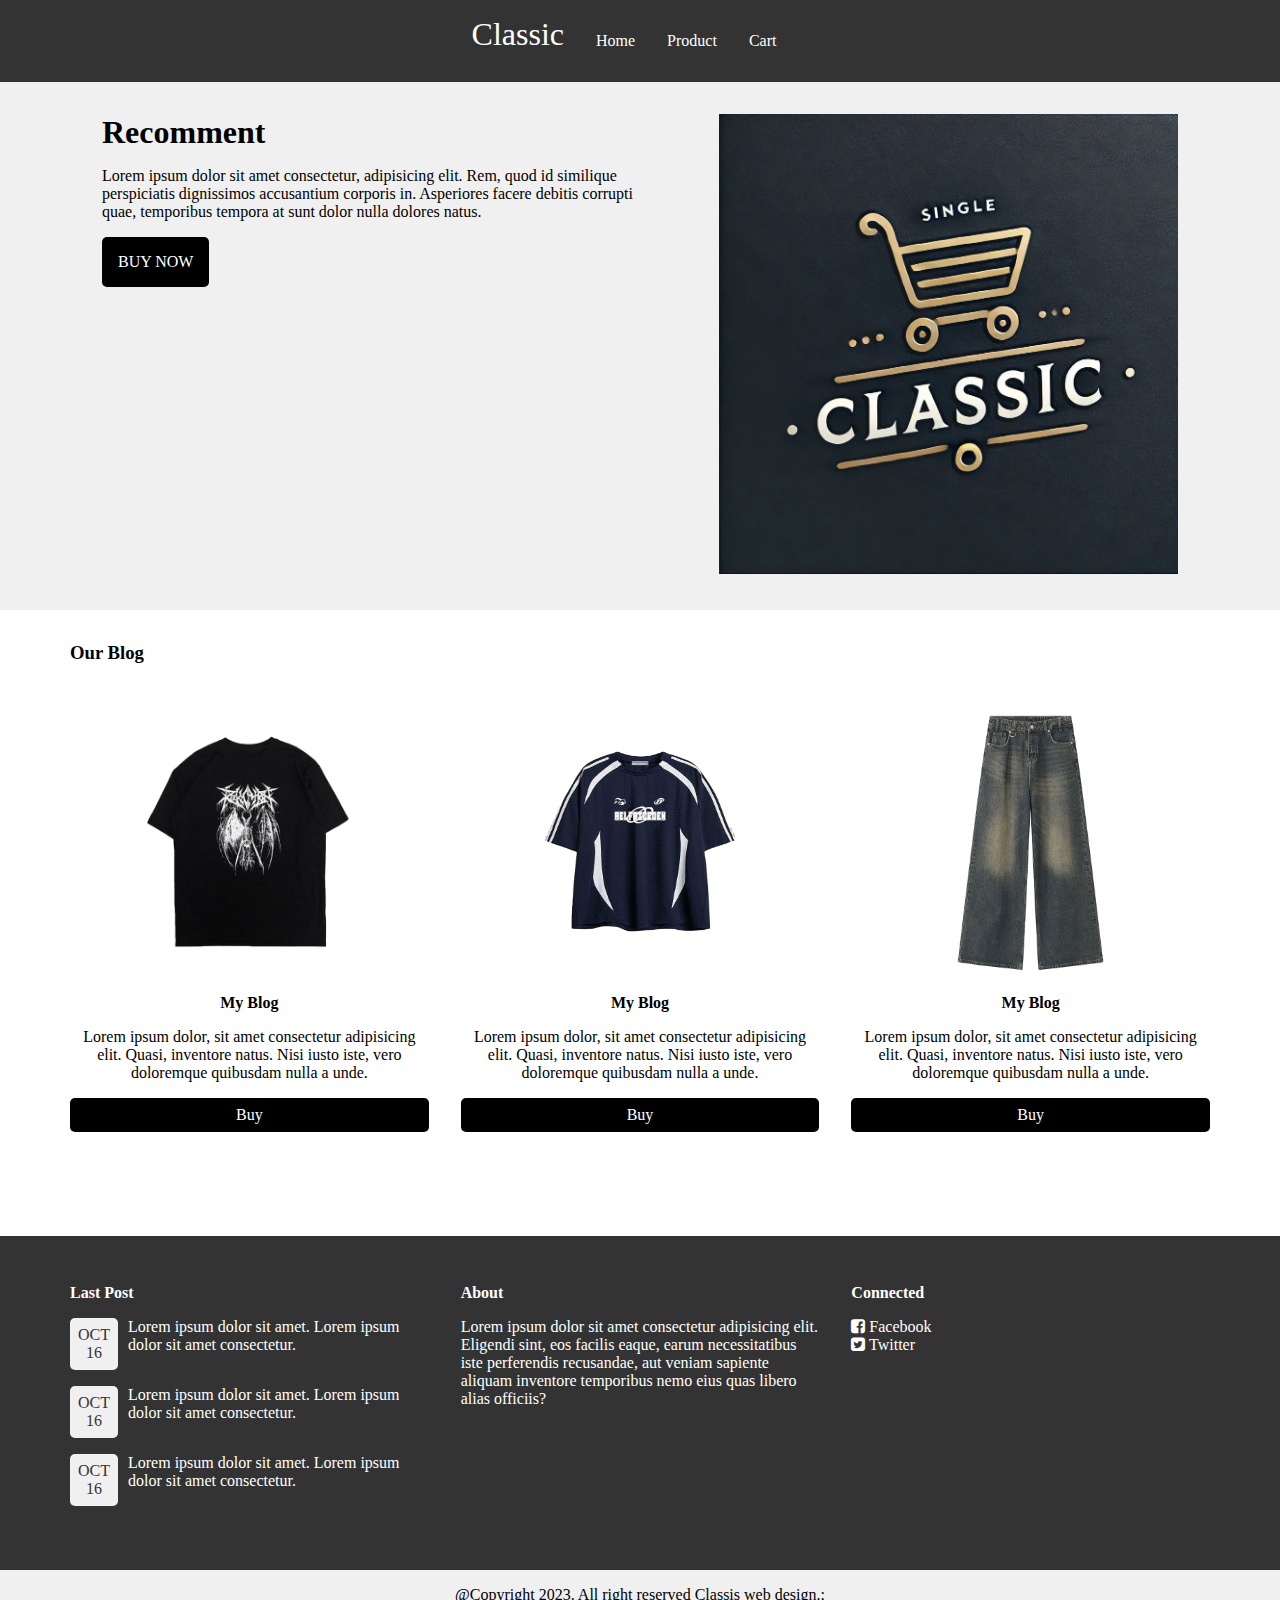
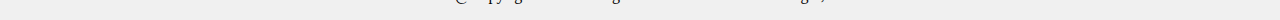
==== index.html @ e60a8cf4 "Add files via upload" ====
<!DOCTYPE html>
<html lang="en">
<head>
    <meta charset="UTF-8">
    <meta name="viewport" content="width=device-width, initial-scale=1.0">
    <title>Classic Shop</title>
    <link rel="icon" href="image/Screenshot 2024-10-09 215412.png" type="image/png">
    <link rel="stylesheet" href="styles.css">
    <link rel="Home" href="Home.html">

    <link rel="stylesheet" href="style.css">
    <link rel="stylesheet" href="https://cdnjs.cloudflare.com/ajax/libs/font-awesome/4.7.0/css/font-awesome.min.css">
</head>
<body>
    <nav>
    <div class="container">
        <div class="nav-con">
        <div class="logo" >
            <a href="index.html">Classic</a>
        </div>
        <ul class="menu">
            <li><a href="index.html"> Home </a></li>
            <li><a href="Product.html"> Product </a></li>
            <li><a href="Cart.html"> Cart </a></li>
        </ul>
        </div>
    </div>
    </nav>

    <section class="hero">
        <div class="container">
            <div class="hero-con">
                <div class="hero-info">
                    <h3>Recomment</h3>
                    <p>Lorem ipsum dolor sit amet consectetur, adipisicing elit. Rem, quod id similique perspiciatis dignissimos accusantium corporis in. Asperiores facere debitis corrupti quae, temporibus tempora at sunt dolor nulla dolores natus.</p>
                    <a href="#" class="hero-btn"> BUY NOW </a>
                </div>

                <div class="hero-img">
                    <img src="image/Screenshot 2024-10-09 215412.png">
                </div>
            </div>
        </div>
    </section>

    <section class="blog">
        <div class="container">
            <div class="blog-title">
                <h3> Our Blog </h3>
            </div>
            <div class="blog-con">
                <div class="blog-item">
                    <img src="image/shop01-Photoroom.png" alt="centered image">
                    <h4> My Blog </h4>
                    <p>Lorem ipsum dolor, sit amet consectetur adipisicing elit. Quasi, inventore natus. Nisi iusto iste, vero doloremque quibusdam nulla a unde.</p>
                    <a href="#" class="blog-btn"> Buy </a>                      
                </div>

                <div class="blog-item">
                    <img src="image/shop04-Photoroom.png" alt="">
                    <h4> My Blog </h4>
                    <p>Lorem ipsum dolor, sit amet consectetur adipisicing elit. Quasi, inventore natus. Nisi iusto iste, vero doloremque quibusdam nulla a unde.</p>
                    <a href="#" class="blog-btn"> Buy </a>                      
                </div>

                <div class="blog-item">
                    <img src="image/Cart02-Photoroom.png" alt="">
                    <h4> My Blog </h4>
                    <p>Lorem ipsum dolor, sit amet consectetur adipisicing elit. Quasi, inventore natus. Nisi iusto iste, vero doloremque quibusdam nulla a unde.</p>
                    <a href="#" class="blog-btn"> Buy </a>                      
                </div>
            </div>
        </div>
    </section>

    <div class="footer-top">
        <div class="container">
            <div class="footer-top-con">
                <div class="footer-top-item">
                    <h4>Last Post</h4>
                    <div class="footer-top-item-con">
                        <div class="date">
                            OCT <br>
                            16
                        </div>
                        <div class="info">
                            <span class="info-title">Lorem ipsum dolor sit amet.</span>
                            <span class="info-desc">Lorem ipsum dolor sit amet consectetur.</span>
                        </div>
                    </div>

                    <div class="footer-top-item-con">
                        <div class="date">
                            OCT <br>
                            16
                        </div>
                        <div class="info">
                            <span class="info-title">Lorem ipsum dolor sit amet.</span>
                            <span class="info-desc">Lorem ipsum dolor sit amet consectetur.</span>
                        </div>
                    </div>

                    <div class="footer-top-item-con">
                        <div class="date">
                            OCT <br>
                            16
                        </div>
                        <div class="info">
                            <span class="info-title">Lorem ipsum dolor sit amet.</span>
                            <span class="info-desc">Lorem ipsum dolor sit amet consectetur.</span>
                        </div>
                    </div>
                </div>
                <div class="footer-top-item">
                    <h4> About </h4>
                    <p>Lorem ipsum dolor sit amet consectetur adipisicing elit. Eligendi sint, eos facilis eaque, earum necessitatibus iste perferendis recusandae, aut veniam sapiente aliquam inventore temporibus nemo eius quas libero alias officiis?</p>
                </div>
                <div class="footer-top-item">
                    <h4> Connected </h4>
                    <p><i class="fa fa-facebook-square" aria-hidden="true"></i> Facebook</p>
                    <p><i class="fa fa-twitter-square" aria-hidden="true"></i> Twitter</p>
                </div>
            </div>
        </div>
    </div>

    <div class="footer-buttom">
        <p>@Copyright 2023. All right reserved Classis web design.; </p>
    </div>

</body>
</html>
---- style.css ----
* {
    margin: 0;
    padding: 0;
    box-sizing: border-box;
}

.container {
    max-width: 1140px;
    margin: 0 auto;
}

nav {
    padding: 1rem;
    background-color: #333;
    display: flex;
    justify-content: space-between;
}

.nav-con{
    display: flex;
    justify-content: space-between;
}

.logo a {
    font-size: 2rem;
    color: white;
    text-decoration: none;
}

.menu{
    display: flex;
    padding: 1rem ;
    list-style: none;
    align-items: center;
}

.menu li {
    margin: 0 1rem;

}

.menu li a {
    color: white;
    font-size: 1rem;
    text-decoration: none;
}

.hero {
    background-color: #f0f0f0;
}

.hero-con {
    display: flex;
}

.hero-info {
    width: 100%;
    padding: 2rem;
}

.hero-info h3 {
    font-size: 2rem;
}

.hero-info p {
    margin: 1rem 0;
}

.hero-info .hero-btn {
    display: inline-block;
    background-color: black;
    color: white;
    padding: 1rem;
    border-radius: 5px;
    text-decoration: none;

}

.hero-img img {
    width: 100%;
    padding: 2rem;
}

.blog-con {
    display: grid;
    grid-template-columns: 1fr 1fr 1fr;
    column-gap: 2rem;
}

.blog-title {

    margin: 2rem 0;
}

.blog-title h2{
    text-align: center;
}

.blog-item img {

    height: 55%;
    width: 70%;
}

.blog-item h4 {
    margin-top: 1rem;
    text-align: center;
}

.blog-item p {
    margin: 1rem 0;
}
.blog-item{
    text-align: center;
    margin: 1rem 0;
}

.blog-item a {
    /* display: inline-block;
    color: #fff;
    background-color: black;
    padding:  0.5rem 1rem;
    text-decoration: none;
    border-radius: 5px; */
    display: flex;
    flex-direction: column; 
    align-items: center; 
    text-align: center;
    color: #fff;
    background-color: black;
    padding: 0.5rem 1rem;
    text-decoration: none;
    border-radius: 5px;
}

.cart-container {
    width: 80%;
    max-width: 800px;
    background-color: #fff;
    padding: 20px;
    border-radius: 10px;
    box-shadow: 0 0 10px rgba(0, 0, 0, 0.1);
  }
  
h1 {
    text-align: center;
    margin-bottom: 20px;
    color: #333;
}
  
.cart-item {
    display: flex;
    align-items: center;
    margin-bottom: 15px;
    border-bottom: 1px solid #ddd;
    padding-bottom: 10px;
}
  
.cart-item img {
    width: 100px;
    height: 100px;
    margin-right: 15px;
    border-radius: 5px;
}
  
.item-details h3 {
    margin-bottom: 5px;
    color: #333;
}
  
.item-details p {
    margin-bottom: 5px;
    color: #666;
}
  
.item-details input {
    width: 50px;
    margin-top: 5px;
    margin-right: 10px;
}
  
.remove-btn {
    background-color: #ff4d4d;
    color: white;
    border: none;
    padding: 5px 10px;
    border-radius: 5px;
    cursor: pointer;
    transition: background-color 0.3s ease;
}
  
.remove-btn:hover {
    background-color: #e60000;
}
  
.cart-total {
    text-align: right;
    margin-top: 20px;
}
  
.checkout-btn {
    background-color: #4CAF50;
    color: white;
    border: none;
    padding: 10px 20px;
    border-radius: 5px;
    cursor: pointer;
    transition: background-color 0.3s ease;
}
  
.checkout-btn:hover {
    background-color: #45a049;
}

.footer-top {
    margin-top: 2rem;
    padding: 3rem;
    background-color: #333;
    color: #fff; 
}

.footer-top-con {
    display: grid;
    grid-template-columns: 1fr 1fr 1fr;
    column-gap: 2rem;
}

.footer-top-item-con {
    display: flex;
    margin: 1rem 0;
}

.footer-top-item-con .date{
    background-color: #f0f0f0;
    color: #333;
    padding: 0.5rem;
    border-radius: 5px;
    text-align: center;
    margin-right: 10px;
}

.footer-top-item:nth-child(2) h4 {
    margin-bottom: 1rem;
}

.footer-top-item:nth-child(3) h4 {
    margin-bottom: 1rem;
}

.footer-buttom {
    background-color: #f0f0f0;
    padding: 1rem;
    text-align: center;
}
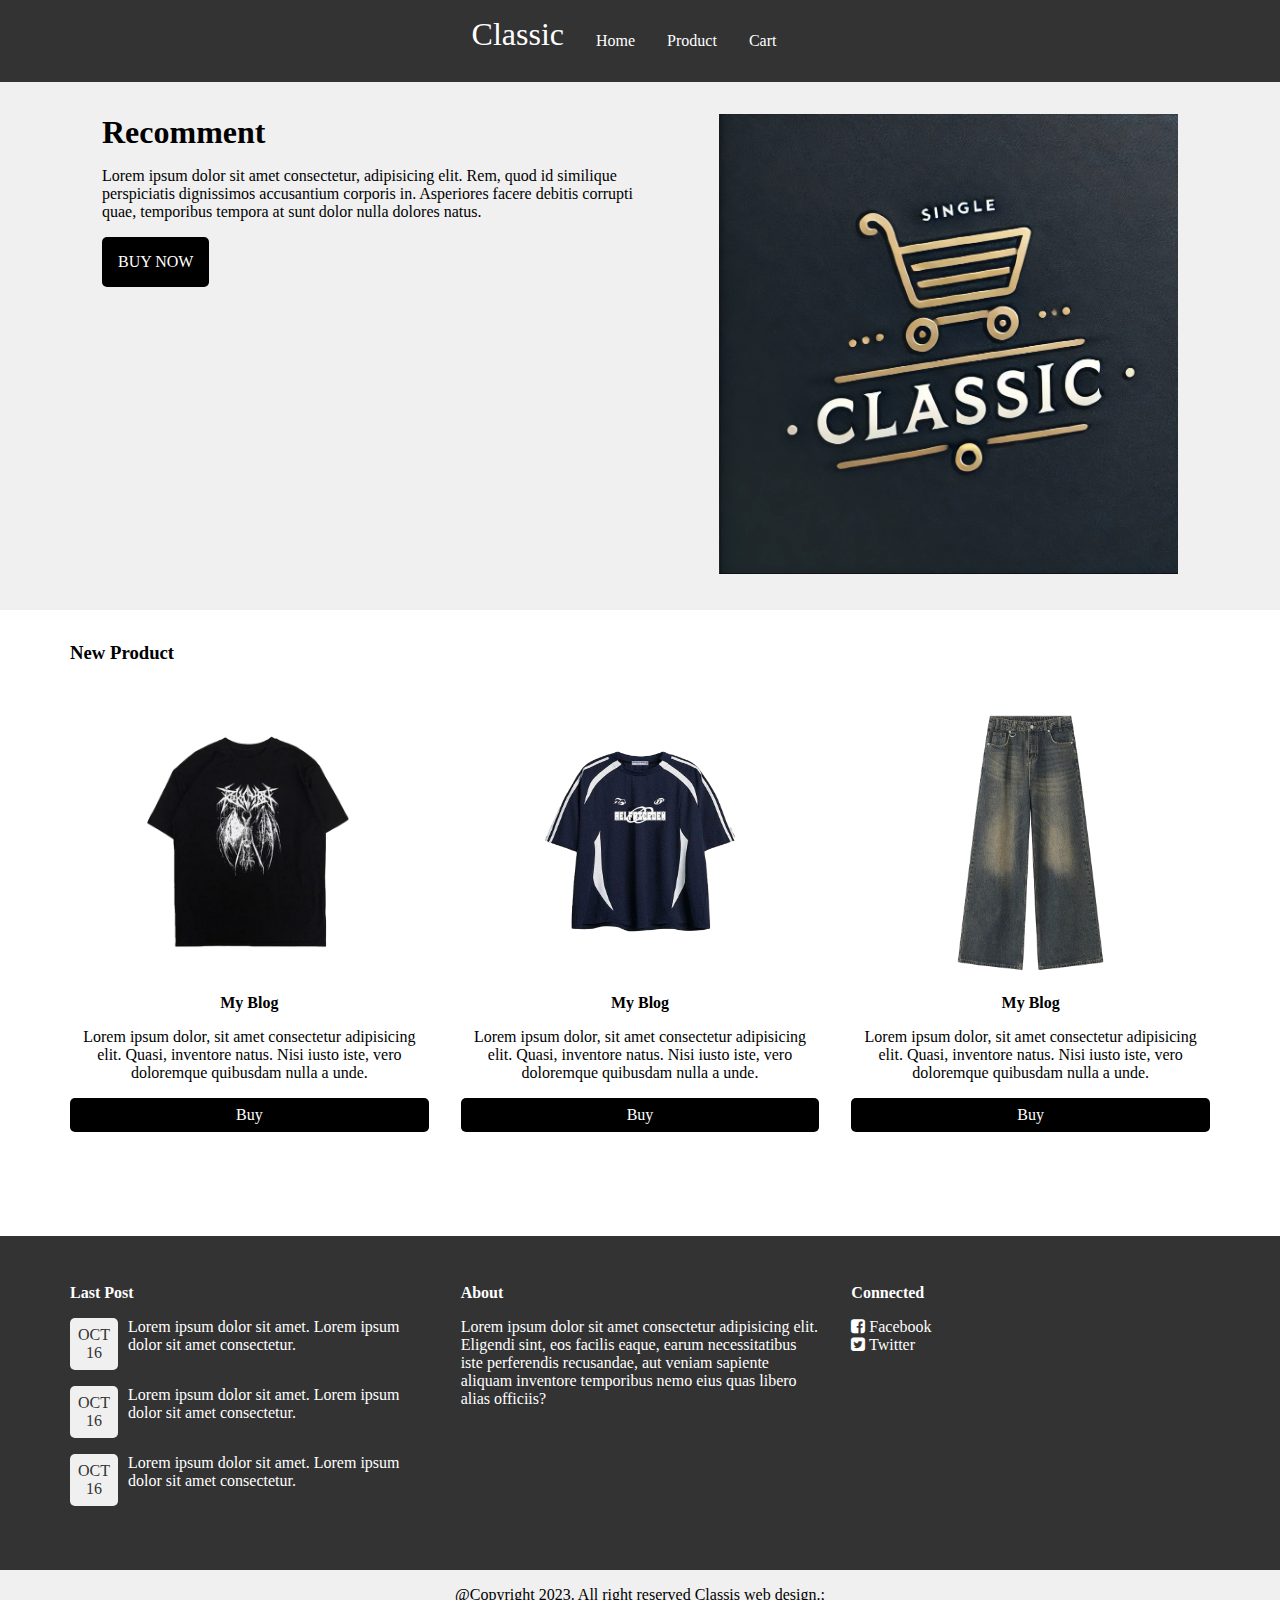
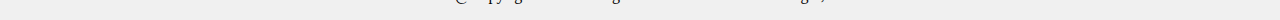
==== commit deb01785: "Update index.html" ====
--- a/index.html
+++ b/index.html
@@ -33,7 +33,7 @@
                 <div class="hero-info">
                     <h3>Recomment</h3>
                     <p>Lorem ipsum dolor sit amet consectetur, adipisicing elit. Rem, quod id similique perspiciatis dignissimos accusantium corporis in. Asperiores facere debitis corrupti quae, temporibus tempora at sunt dolor nulla dolores natus.</p>
-                    <a href="#" class="hero-btn"> BUY NOW </a>
+                    <a href="Product.html" class="hero-btn"> BUY NOW </a>
                 </div>
 
                 <div class="hero-img">
@@ -46,28 +46,28 @@
     <section class="blog">
         <div class="container">
             <div class="blog-title">
-                <h3> Our Blog </h3>
+                <h3> New Product </h3>
             </div>
             <div class="blog-con">
                 <div class="blog-item">
                     <img src="image/shop01-Photoroom.png" alt="centered image">
                     <h4> My Blog </h4>
                     <p>Lorem ipsum dolor, sit amet consectetur adipisicing elit. Quasi, inventore natus. Nisi iusto iste, vero doloremque quibusdam nulla a unde.</p>
-                    <a href="#" class="blog-btn"> Buy </a>                      
+                    <a href="Cart.html" class="blog-btn"> Buy </a>                      
                 </div>
 
                 <div class="blog-item">
                     <img src="image/shop04-Photoroom.png" alt="">
                     <h4> My Blog </h4>
                     <p>Lorem ipsum dolor, sit amet consectetur adipisicing elit. Quasi, inventore natus. Nisi iusto iste, vero doloremque quibusdam nulla a unde.</p>
-                    <a href="#" class="blog-btn"> Buy </a>                      
+                    <a href="Cart.html" class="blog-btn"> Buy </a>                      
                 </div>
 
                 <div class="blog-item">
                     <img src="image/Cart02-Photoroom.png" alt="">
                     <h4> My Blog </h4>
                     <p>Lorem ipsum dolor, sit amet consectetur adipisicing elit. Quasi, inventore natus. Nisi iusto iste, vero doloremque quibusdam nulla a unde.</p>
-                    <a href="#" class="blog-btn"> Buy </a>                      
+                    <a href="Cart.html" class="blog-btn"> Buy </a>                      
                 </div>
             </div>
         </div>
--- a/style.css
+++ b/style.css
@@ -10,6 +10,7 @@
 }
 
 nav {
+    width: 100%;
     padding: 1rem;
     background-color: #333;
     display: flex;
@@ -251,4 +252,20 @@
     background-color: #f0f0f0;
     padding: 1rem;
     text-align: center;
-}+}
+
+@media (max-width: 768px) {
+    .blog-con {
+        grid-template-columns: 1fr 1fr;
+        column-gap: 2rem;
+    }
+    
+}
+
+@media (max-width: 575px) {
+    .blog-con {
+        grid-template-columns: 1fr;
+        column-gap: 2rem;
+    }
+    
+}
